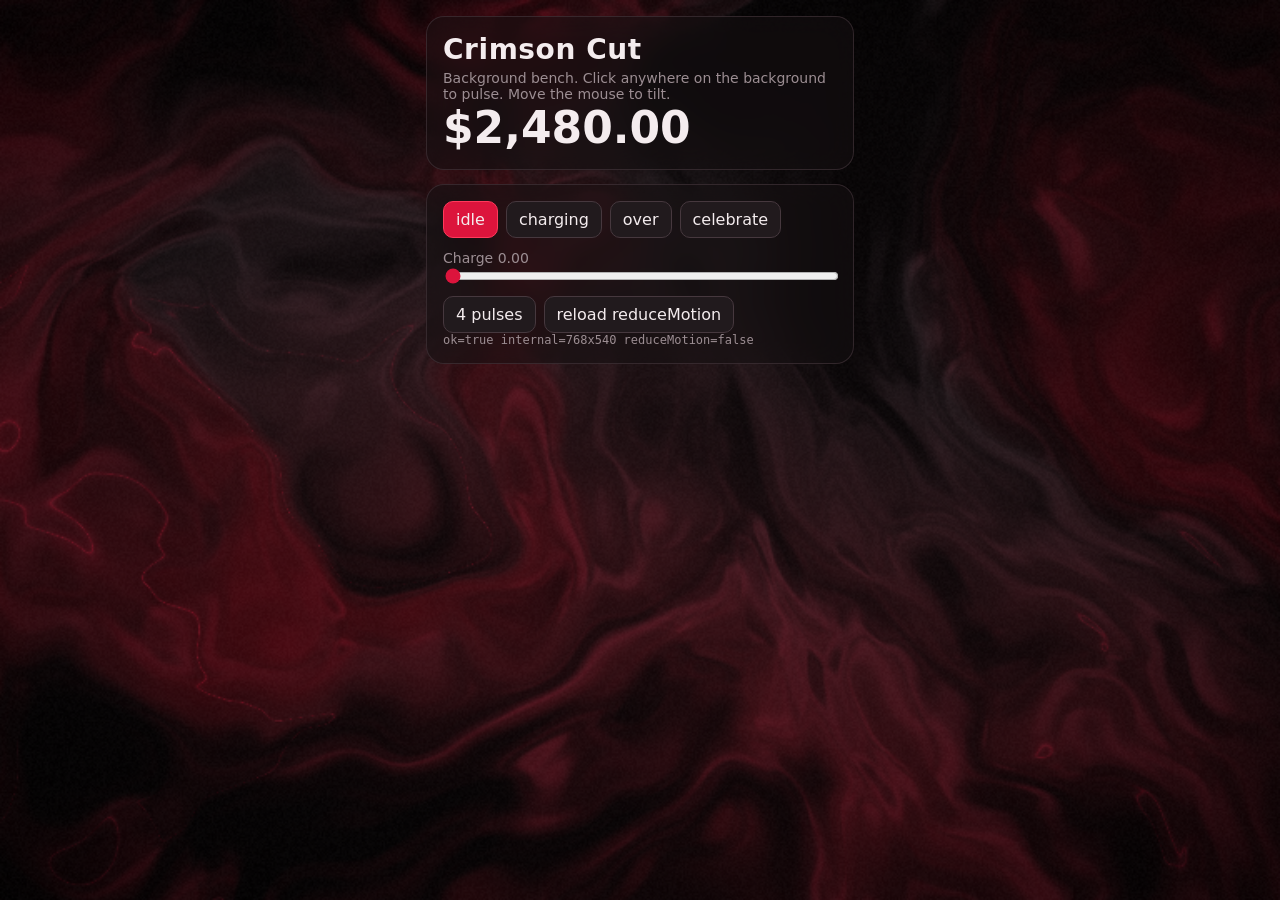
==== dev/bg.html @ 4e705271 "Crimson Cut v2: installable iPhone web app with cutscene, sound, haptics, ranks - Split into ES modu" ====
<!doctype html>
<html lang="en">
<head>
<meta charset="utf-8">
<meta name="viewport" content="width=device-width,initial-scale=1,viewport-fit=cover">
<title>BG Test Bench</title>
<style>
:root{color-scheme:dark;--black:#0A0708;--panel:#171113;--line:#2F2529;--line-2:#46383E;--text:#F4ECEE;--crimson:#DC143C;--crimson-hi:#FF3A5C}
*{box-sizing:border-box}
html,body{margin:0;height:100%;background:var(--black);color:var(--text);font-family:ui-sans-serif,system-ui,-apple-system,sans-serif}
#bg{position:fixed;inset:0;z-index:0;width:100%;height:100%;display:block}
.ui{position:relative;z-index:1;padding:16px;max-width:460px;margin:0 auto;display:grid;gap:14px;pointer-events:none}
.card{pointer-events:auto;background:rgba(23,17,19,.55);border:1px solid rgba(70,56,62,.6);border-radius:18px;padding:16px;backdrop-filter:blur(14px);-webkit-backdrop-filter:blur(14px)}
h1{margin:0 0 4px;font-size:28px;letter-spacing:.02em}
p{margin:0;color:#9C8E93;font-size:14px}
.big{font-size:44px;font-weight:800;font-variant-numeric:tabular-nums}
.row{display:flex;flex-wrap:wrap;gap:8px}
button{font:inherit;color:var(--text);background:#211A1D;border:1px solid var(--line-2);border-radius:10px;padding:8px 12px;cursor:pointer}
button.on{background:var(--crimson);border-color:var(--crimson-hi)}
input[type=range]{width:100%;accent-color:var(--crimson)}
.stat{font:12px ui-monospace,monospace;color:#9C8E93}
</style>
</head>
<body>
<canvas id="bg"></canvas>
<div class="ui">
  <div class="card">
    <h1>Crimson Cut</h1>
    <p>Background bench. Click anywhere on the background to pulse. Move the mouse to tilt.</p>
    <div class="big">$2,480.00</div>
  </div>
  <div class="card">
    <div class="row" id="moods">
      <button data-mood="idle" class="on">idle</button>
      <button data-mood="charging">charging</button>
      <button data-mood="over">over</button>
      <button data-mood="celebrate">celebrate</button>
    </div>
    <p style="margin-top:12px">Charge <span id="cv">0.00</span></p>
    <input id="charge" type="range" min="0" max="1" step="0.01" value="0">
    <div class="row" style="margin-top:8px">
      <button id="burst">4 pulses</button>
      <button id="rm">reload reduceMotion</button>
    </div>
    <p class="stat" id="stat"></p>
  </div>
</div>
<script type="module">
import { createBackground } from '../js/bg.js';
const qs = new URLSearchParams(location.search);
const canvas = document.getElementById('bg');
const bg = createBackground(canvas, { reduceMotion: qs.has('rm') });
window.bg = bg;
const stat = document.getElementById('stat');
stat.textContent = `ok=${bg.ok} internal=${canvas.width}x${canvas.height} reduceMotion=${qs.has('rm')}`;

const moods = document.getElementById('moods');
moods.addEventListener('click', e => {
  const b = e.target.closest('button'); if (!b) return;
  moods.querySelectorAll('button').forEach(x => x.classList.toggle('on', x === b));
  bg.setMood(b.dataset.mood);
});
const charge = document.getElementById('charge');
charge.addEventListener('input', () => {
  document.getElementById('cv').textContent = (+charge.value).toFixed(2);
  bg.setCharge(+charge.value);
});
document.getElementById('burst').addEventListener('click', () => {
  const W = innerWidth, H = innerHeight;
  [[.2,.3],[.8,.4],[.3,.8],[.7,.75]].forEach(([x,y], i) => setTimeout(() => bg.pulse(x*W, y*H, 1), i*120));
});
document.getElementById('rm').addEventListener('click', () => {
  location.search = qs.has('rm') ? '' : '?rm';
});
window.addEventListener('pointerdown', e => {
  if (e.target.closest('.card')) return;
  bg.pulse(e.clientX, e.clientY, 1);
});
window.addEventListener('pointermove', e => {
  bg.setTilt(e.clientX / innerWidth * 2 - 1, e.clientY / innerHeight * 2 - 1);
});
setInterval(() => {
  stat.textContent = `ok=${bg.ok} internal=${canvas.width}x${canvas.height} reduceMotion=${qs.has('rm')}`;
}, 1000);
</script>
</body>
</html>
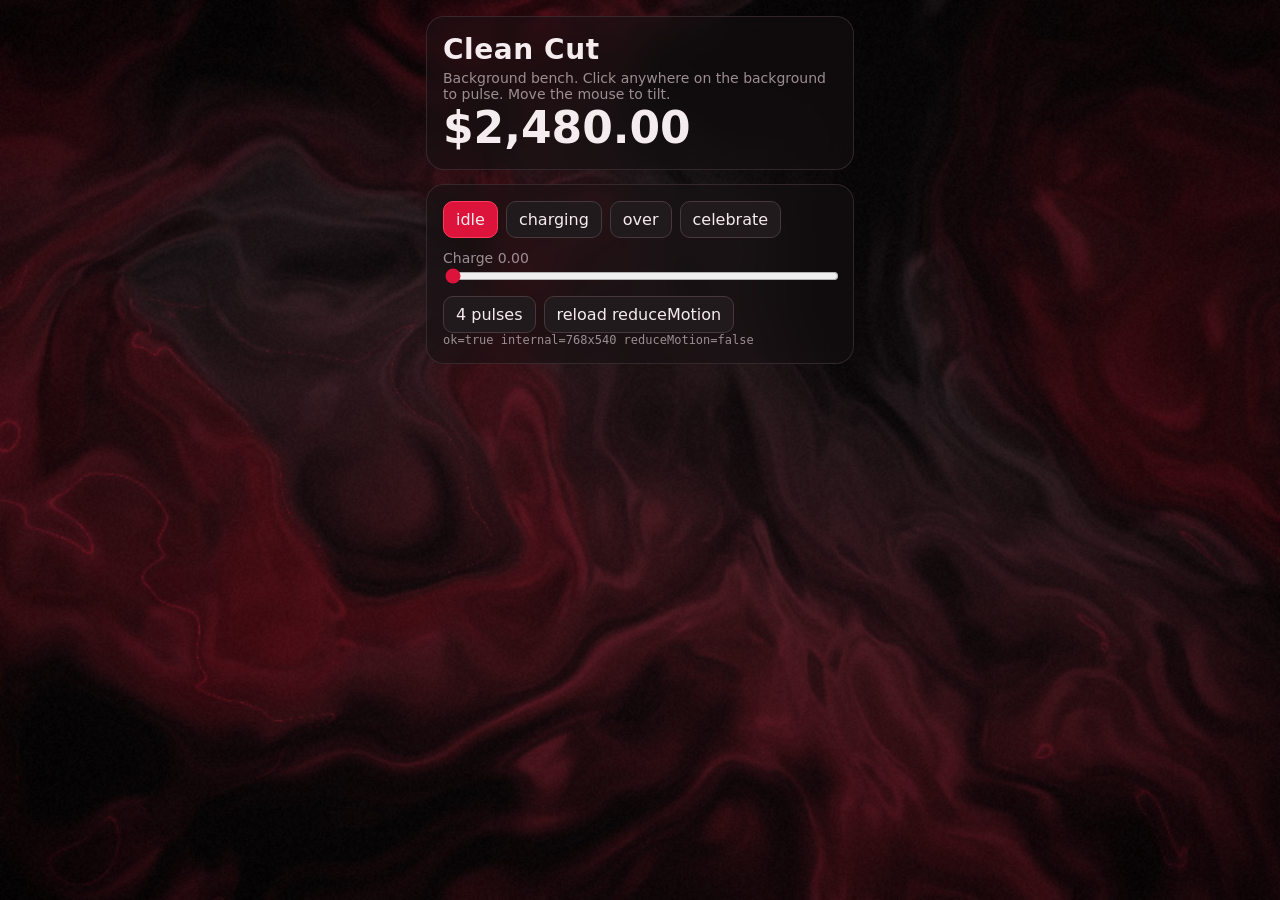
==== commit 49b78df7: "Rebrand to Clean Cut with a note-colour mark - Name Clean Cut everywhere users see it (storage keys " ====
--- a/dev/bg.html
+++ b/dev/bg.html
@@ -25,7 +25,7 @@
 <canvas id="bg"></canvas>
 <div class="ui">
   <div class="card">
-    <h1>Crimson Cut</h1>
+    <h1>Clean Cut</h1>
     <p>Background bench. Click anywhere on the background to pulse. Move the mouse to tilt.</p>
     <div class="big">$2,480.00</div>
   </div>
